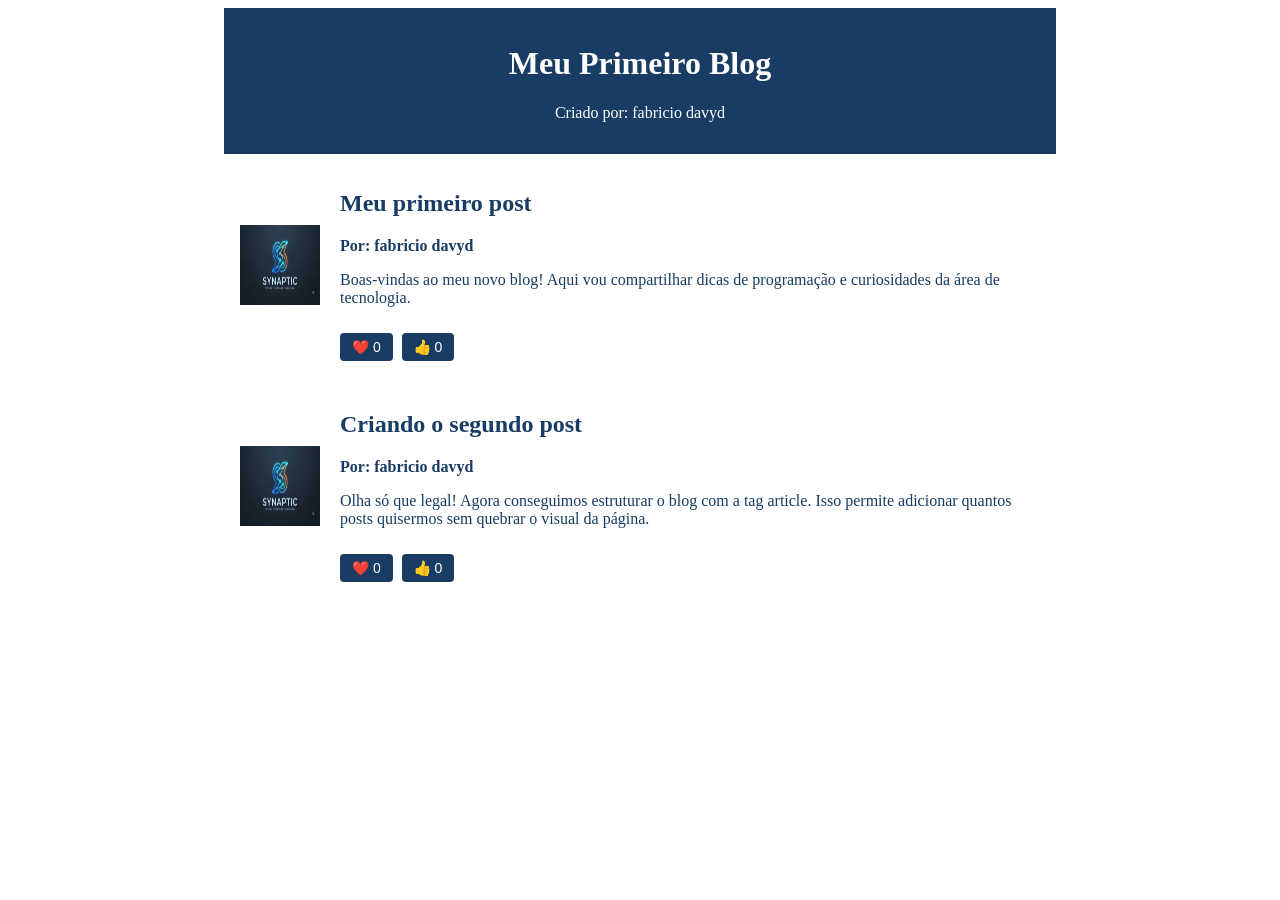
==== -blog-main/fabricio/index.html @ 5603c515 "Add files via upload 14/08" ====
<!DOCTYPE html>
<html lang="pt-BR">
<head>
    <meta charset="UTF-8">
    <meta name="viewport" content="width=device-width, initial-scale=1.0">
    <meta name="author" content="fabricio davyd">
    <title>Blog Interativo com Limite de Likes</title>
    
    <style>
        /* Estilização do Cabeçalho */
        header {
            background-color: #183C63;
            color: #FFFFFF;
            text-align: center;
            max-width: 800px;
            margin: 0 auto;
            padding: 16px; 
        }

        /* Estilização do Conteúdo Principal */
        main {
            background-color: #FFFFFF;
            color: #183C63;
            max-width: 800px;
            margin: 0 auto;
            padding: 16px;
        }

        /* O Flexbox age individualmente em cada ARTIGO */
        article {
            display: flex;
            align-items: center; 
            gap: 20px;
            margin-bottom: 30px; 
        }

        /* Estilização das imagens dos artigos */
        img {
            width: 80px;
            height: 80px;
        }

        /* Classe para deixar o nome do autor em negrito */
        .artigo-autor {
            font-weight: bold;
        }

        /* Estilização dos botões de interação */
        button {
            background: #183C63;
            color: white;
            border: none;
            padding: 6px 12px;
            margin-right: 5px;
            margin-top: 10px;
            cursor: pointer;
            border-radius: 4px;
            font-size: 14px;
        }
    </style>
</head>
<body>

    <header>
        <h1>Meu Primeiro Blog</h1>
        <p>Criado por: fabricio davyd</p>
    </header>

    <main>
        <article>
            <img src="Gemini_Generated_Image_wc3uwpwc3uwpwc3u.png" alt="logotipo conceitual de tecnologia e educação.">
            
            <div>
                <h2>Meu primeiro post</h2>
                <p class="artigo-autor">Por: fabricio davyd</p>
                <p>Boas-vindas ao meu novo blog! Aqui vou compartilhar dicas de programação e curiosidades da área de tecnologia.</p>
                <button class="btn-interacao">❤️ <span>0</span></button>
                <button class="btn-interacao">👍 <span>0</span></button>
            </div>
        </article>

        <article>
            <img src="Gemini_Generated_Image_wc3uwpwc3uwpwc3u.png" alt="logotipo conceitual de tecnologia e educação.">
            
            <div>
                <h2>Criando o segundo post</h2>
                <p class="artigo-autor">Por: fabricio davyd</p>
                <p>Olha só que legal! Agora conseguimos estruturar o blog com a tag article. Isso permite adicionar quantos posts quisermos sem quebrar o visual da página.</p>
                <button class="btn-interacao">❤️ <span>0</span></button>
                <button class="btn-interacao">👍 <span>0</span></button>
            </div>
        </article>
    </main>

    <script>
        const botoes = document.querySelectorAll(".btn-interacao");

        botoes.forEach(function (botao) {
            let curtiu = false;

            botao.addEventListener("click", function botaoClicado() {
                let texto = botao.querySelector("span");

                if (curtiu === false) {
                    texto.textContent++;
                    curtiu = true;
                } else {
                    texto.textContent--;
                    curtiu = false;
                }
            });
        });
    </script>

</body>
</html>
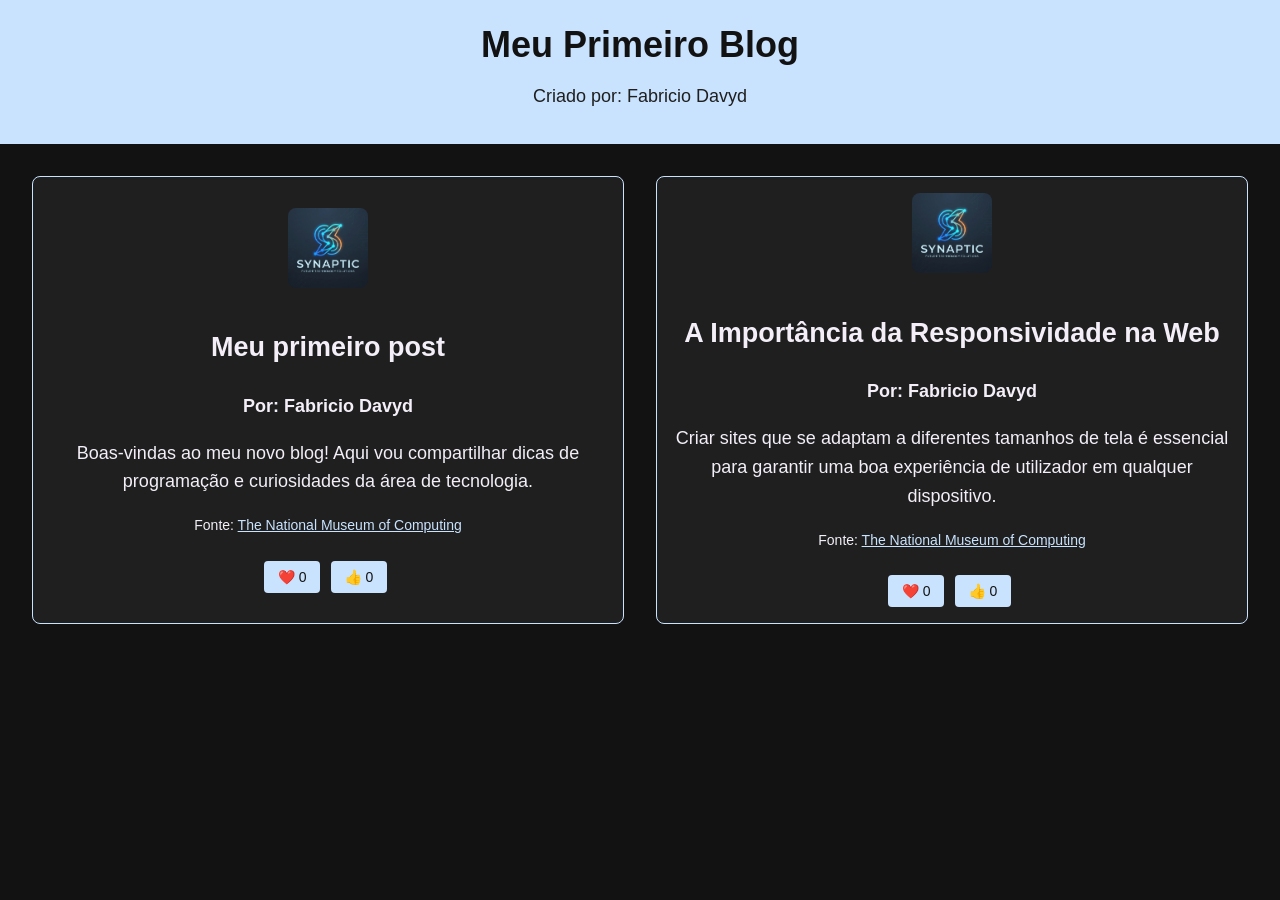
==== commit f7087ed8: "Add files via upload 14/08" ====
--- a/-blog-main/fabricio/index.html
+++ b/-blog-main/fabricio/index.html
@@ -1,116 +1,51 @@
 <!DOCTYPE html>
 <html lang="pt-BR">
 <head>
-    <meta charset="UTF-8">
-    <meta name="viewport" content="width=device-width, initial-scale=1.0">
-    <meta name="author" content="fabricio davyd">
-    <title>Blog Interativo com Limite de Likes</title>
-    
-    <style>
-        /* Estilização do Cabeçalho */
-        header {
-            background-color: #183C63;
-            color: #FFFFFF;
-            text-align: center;
-            max-width: 800px;
-            margin: 0 auto;
-            padding: 16px; 
-        }
+  <meta charset="UTF-8">
+  <meta name="viewport" content="width=device-width, initial-scale=1.0">
+  <meta name="author" content="Fabricio Davyd">
+  <title>Blog Interativo com Limite de Likes</title>
+  
+  <link rel="stylesheet" href="style.css">
+</head>
 
-        /* Estilização do Conteúdo Principal */
-        main {
-            background-color: #FFFFFF;
-            color: #183C63;
-            max-width: 800px;
-            margin: 0 auto;
-            padding: 16px;
-        }
+<body class="tema-escuro">
 
-        /* O Flexbox age individualmente em cada ARTIGO */
-        article {
-            display: flex;
-            align-items: center; 
-            gap: 20px;
-            margin-bottom: 30px; 
-        }
+  <header>
+    <h1>Meu Primeiro Blog</h1>
+    <p>Criado por: Fabricio Davyd</p>
+  </header>
 
-        /* Estilização das imagens dos artigos */
-        img {
-            width: 80px;
-            height: 80px;
-        }
+  <main>
+    <article>
+      <img src="Gemini_Generated_Image_wc3uwpwc3uwpwc3u.png" alt="Logotipo conceitual de tecnologia e educação.">
+      <div>
+        <h2>Meu primeiro post</h2>
+        <p class="artigo-autor">Por: Fabricio Davyd</p>
+        <p>Boas-vindas ao meu novo blog! Aqui vou compartilhar dicas de programação e curiosidades da área de tecnologia.</p>
+        <p class="artigo-fonte">
+          Fonte: <a href="https://www.tnmoc.org/colossus" target="_blank">The National Museum of Computing</a>
+        </p>
+        <button class="btn-interacao">❤️ <span>0</span></button>
+        <button class="btn-interacao">👍 <span>0</span></button>
+      </div>
+    </article>
 
-        /* Classe para deixar o nome do autor em negrito */
-        .artigo-autor {
-            font-weight: bold;
-        }
+    <article>
+      <img src="Gemini_Generated_Image_wc3uwpwc3uwpwc3u.png" alt="Logotipo conceitual de tecnologia e educação.">
+      <div>
+        <h2>A Importância da Responsividade na Web</h2>
+        <p class="artigo-autor">Por: Fabricio Davyd</p>
+        <p>Criar sites que se adaptam a diferentes tamanhos de tela é essencial para garantir uma boa experiência de utilizador em qualquer dispositivo.</p>
+        <p class="artigo-fonte">
+          Fonte: <a href="https://www.tnmoc.org/colossus" target="_blank">The National Museum of Computing</a>
+        </p>
+        <button class="btn-interacao">❤️ <span>0</span></button>
+        <button class="btn-interacao">👍 <span>0</span></button>
+      </div>
+    </article>
+  </main>
 
-        /* Estilização dos botões de interação */
-        button {
-            background: #183C63;
-            color: white;
-            border: none;
-            padding: 6px 12px;
-            margin-right: 5px;
-            margin-top: 10px;
-            cursor: pointer;
-            border-radius: 4px;
-            font-size: 14px;
-        }
-    </style>
-</head>
-<body>
-
-    <header>
-        <h1>Meu Primeiro Blog</h1>
-        <p>Criado por: fabricio davyd</p>
-    </header>
-
-    <main>
-        <article>
-            <img src="Gemini_Generated_Image_wc3uwpwc3uwpwc3u.png" alt="logotipo conceitual de tecnologia e educação.">
-            
-            <div>
-                <h2>Meu primeiro post</h2>
-                <p class="artigo-autor">Por: fabricio davyd</p>
-                <p>Boas-vindas ao meu novo blog! Aqui vou compartilhar dicas de programação e curiosidades da área de tecnologia.</p>
-                <button class="btn-interacao">❤️ <span>0</span></button>
-                <button class="btn-interacao">👍 <span>0</span></button>
-            </div>
-        </article>
-
-        <article>
-            <img src="Gemini_Generated_Image_wc3uwpwc3uwpwc3u.png" alt="logotipo conceitual de tecnologia e educação.">
-            
-            <div>
-                <h2>Criando o segundo post</h2>
-                <p class="artigo-autor">Por: fabricio davyd</p>
-                <p>Olha só que legal! Agora conseguimos estruturar o blog com a tag article. Isso permite adicionar quantos posts quisermos sem quebrar o visual da página.</p>
-                <button class="btn-interacao">❤️ <span>0</span></button>
-                <button class="btn-interacao">👍 <span>0</span></button>
-            </div>
-        </article>
-    </main>
-
-    <script>
-        const botoes = document.querySelectorAll(".btn-interacao");
-
-        botoes.forEach(function (botao) {
-            let curtiu = false;
-
-            botao.addEventListener("click", function botaoClicado() {
-                let texto = botao.querySelector("span");
-
-                if (curtiu === false) {
-                    texto.textContent++;
-                    curtiu = true;
-                } else {
-                    texto.textContent--;
-                    curtiu = false;
-                }
-            });
-        });
-    </script>
-
+  <script src="script.js"></script>
 </body>
 </html>
--- a/-blog-main/fabricio/style.css
+++ b/-blog-main/fabricio/style.css
@@ -0,0 +1,119 @@
+:root {
+    --cor-primaria: #183C63;
+    --cor-secundaria: #3782d2;
+    --cor-fundo: #ffffff;
+    --cor-texto: #151428;
+    --cor-contraste: #f3eef7;
+    --cor-botao: #f9f9f9;
+    --fonte-texto: 'Segoe UI', sans-serif;
+  }
+  
+  .tema-escuro {
+    --cor-primaria: #c9e3ff;
+    --cor-secundaria: #3782d2;
+    --cor-fundo: #121212;
+    --cor-texto: #f3eef7;
+    --cor-contraste: #1f1f1f;
+    --cor-botao: #2a2a2a;
+  }
+  
+  .tema-escuro a {
+    color: var(--cor-secundaria);
+  }
+  
+  .tema-escuro p {
+    color: var(--cor-texto);
+  }
+  
+  .tema-escuro header p {
+    color: var(--cor-contraste);
+  }
+  
+  body {
+    max-width: 100vw;
+    margin: 0;
+    padding: 0;
+    font-family: var(--fonte-texto);
+    font-size: 18px;
+    line-height: 1.6;
+    background-color: var(--cor-fundo);
+    color: var(--cor-texto);
+    transition: background-color 0.3s, color 0.3s;
+  }
+  
+  header {
+    background-color: var(--cor-primaria);
+    color: var(--cor-fundo);
+    text-align: center;
+    padding: 16px;
+  }
+  
+  header h1 {
+    margin: 0;
+  }
+  
+  header p {
+    margin-top: 8px;
+  }
+  
+  main {
+    background-color: var(--cor-fundo);
+    color: var(--cor-texto);
+    padding: 16px;
+    display: flex;
+    flex-wrap: wrap;
+  }
+  
+  article {
+    display: flex;
+    border: 1px solid var(--cor-primaria);
+    background-color: var(--cor-contraste);
+    margin: 16px;
+    gap: 16px;
+    padding: 16px;
+    flex: 1 1 25%;
+    flex-direction: column;
+    align-items: center;
+    text-align: center;
+    justify-content: center;
+    border-radius: 8px;
+  }
+  
+  img {
+    width: 80px;
+    height: 80px;
+    object-fit: cover;
+    border-radius: 8px;
+  }
+  
+  .artigo-autor {
+    font-weight: bold;
+    margin: 4px 0;
+  }
+  
+  .artigo-fonte {
+    font-size: 14px;
+    margin-top: 8px;
+  }
+  
+  .artigo-fonte a {
+    color: var(--cor-primaria);
+    text-decoration: underline;
+  }
+  
+  button.btn-interacao {
+    background-color: var(--cor-primaria);
+    color: var(--cor-fundo);
+    border: none;
+    padding: 8px 14px;
+    margin-right: 5px;
+    margin-top: 10px;
+    cursor: pointer;
+    border-radius: 4px;
+    font-size: 14px;
+    transition: background-color 0.2s;
+  }
+  
+  button.btn-interacao:hover {
+    background-color: var(--cor-secundaria);
+  }
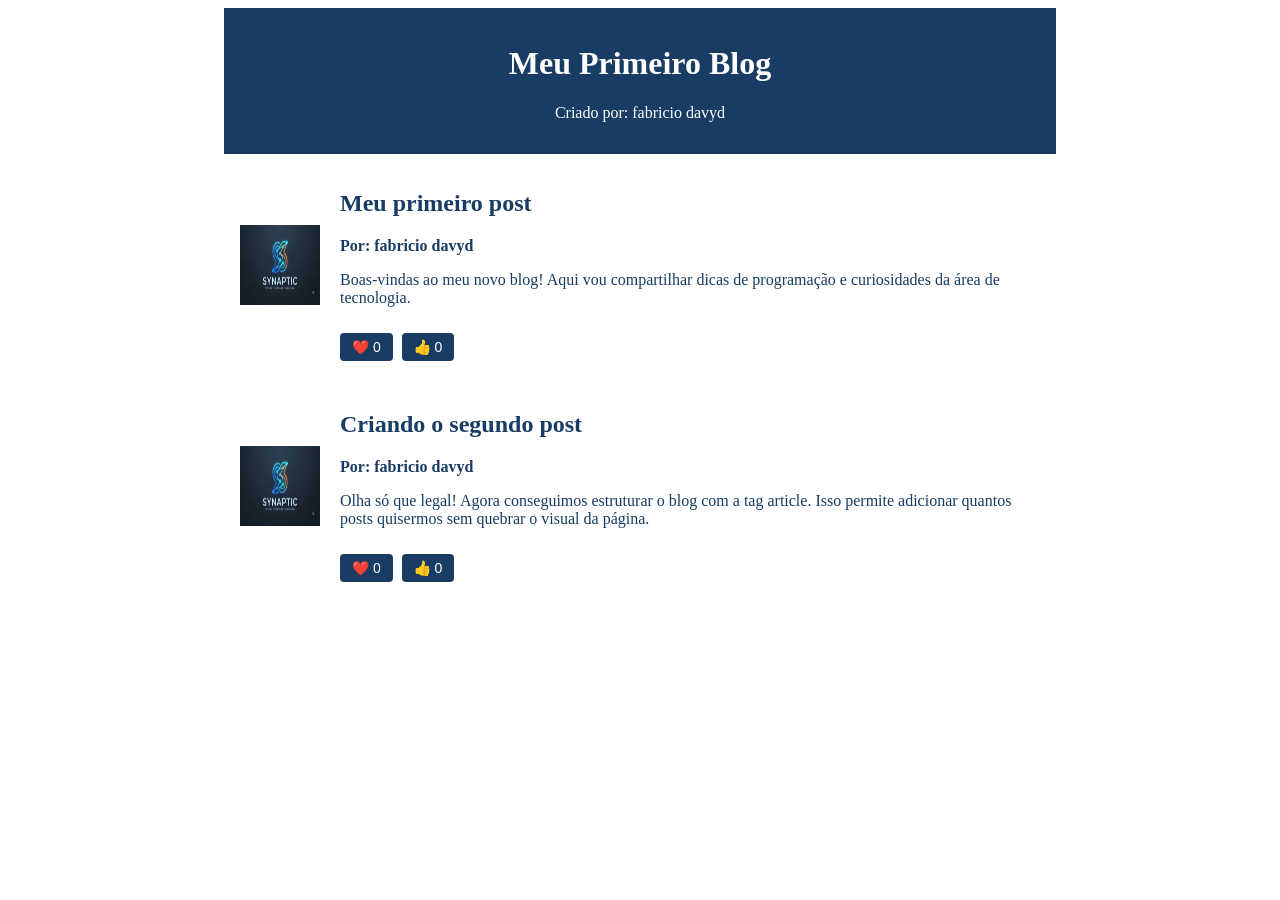
==== commit fb6307f7: "Add files via upload 04/09" ====
--- a/-blog-main/fabricio/index.html
+++ b/-blog-main/fabricio/index.html
@@ -1,51 +1,116 @@
 <!DOCTYPE html>
 <html lang="pt-BR">
 <head>
-  <meta charset="UTF-8">
-  <meta name="viewport" content="width=device-width, initial-scale=1.0">
-  <meta name="author" content="Fabricio Davyd">
-  <title>Blog Interativo com Limite de Likes</title>
-  
-  <link rel="stylesheet" href="style.css">
+    <meta charset="UTF-8">
+    <meta name="viewport" content="width=device-width, initial-scale=1.0">
+    <meta name="author" content="fabricio davyd">
+    <title>Blog Interativo com Limite de Likes</title>
+    
+    <style>
+        /* Estilização do Cabeçalho */
+        header {
+            background-color: #183C63;
+            color: #FFFFFF;
+            text-align: center;
+            max-width: 800px;
+            margin: 0 auto;
+            padding: 16px; 
+        }
+
+        /* Estilização do Conteúdo Principal */
+        main {
+            background-color: #FFFFFF;
+            color: #183C63;
+            max-width: 800px;
+            margin: 0 auto;
+            padding: 16px;
+        }
+
+        /* O Flexbox age individualmente em cada ARTIGO */
+        article {
+            display: flex;
+            align-items: center; 
+            gap: 20px;
+            margin-bottom: 30px; 
+        }
+
+        /* Estilização das imagens dos artigos */
+        img {
+            width: 80px;
+            height: 80px;
+        }
+
+        /* Classe para deixar o nome do autor em negrito */
+        .artigo-autor {
+            font-weight: bold;
+        }
+
+        /* Estilização dos botões de interação */
+        button {
+            background: #183C63;
+            color: white;
+            border: none;
+            padding: 6px 12px;
+            margin-right: 5px;
+            margin-top: 10px;
+            cursor: pointer;
+            border-radius: 4px;
+            font-size: 14px;
+        }
+    </style>
 </head>
+<body>
 
-<body class="tema-escuro">
+    <header>
+        <h1>Meu Primeiro Blog</h1>
+        <p>Criado por: fabricio davyd</p>
+    </header>
 
-  <header>
-    <h1>Meu Primeiro Blog</h1>
-    <p>Criado por: Fabricio Davyd</p>
-  </header>
+    <main>
+        <article>
+            <img src="Gemini_Generated_Image_wc3uwpwc3uwpwc3u.png" alt="logotipo conceitual de tecnologia e educação.">
+            
+            <div>
+                <h2>Meu primeiro post</h2>
+                <p class="artigo-autor">Por: fabricio davyd</p>
+                <p>Boas-vindas ao meu novo blog! Aqui vou compartilhar dicas de programação e curiosidades da área de tecnologia.</p>
+                <button class="btn-interacao">❤️ <span>0</span></button>
+                <button class="btn-interacao">👍 <span>0</span></button>
+            </div>
+        </article>
 
-  <main>
-    <article>
-      <img src="Gemini_Generated_Image_wc3uwpwc3uwpwc3u.png" alt="Logotipo conceitual de tecnologia e educação.">
-      <div>
-        <h2>Meu primeiro post</h2>
-        <p class="artigo-autor">Por: Fabricio Davyd</p>
-        <p>Boas-vindas ao meu novo blog! Aqui vou compartilhar dicas de programação e curiosidades da área de tecnologia.</p>
-        <p class="artigo-fonte">
-          Fonte: <a href="https://www.tnmoc.org/colossus" target="_blank">The National Museum of Computing</a>
-        </p>
-        <button class="btn-interacao">❤️ <span>0</span></button>
-        <button class="btn-interacao">👍 <span>0</span></button>
-      </div>
-    </article>
+        <article>
+            <img src="Gemini_Generated_Image_wc3uwpwc3uwpwc3u.png" alt="logotipo conceitual de tecnologia e educação.">
+            
+            <div>
+                <h2>Criando o segundo post</h2>
+                <p class="artigo-autor">Por: fabricio davyd</p>
+                <p>Olha só que legal! Agora conseguimos estruturar o blog com a tag article. Isso permite adicionar quantos posts quisermos sem quebrar o visual da página.</p>
+                <button class="btn-interacao">❤️ <span>0</span></button>
+                <button class="btn-interacao">👍 <span>0</span></button>
+            </div>
+        </article>
+    </main>
 
-    <article>
-      <img src="Gemini_Generated_Image_wc3uwpwc3uwpwc3u.png" alt="Logotipo conceitual de tecnologia e educação.">
-      <div>
-        <h2>A Importância da Responsividade na Web</h2>
-        <p class="artigo-autor">Por: Fabricio Davyd</p>
-        <p>Criar sites que se adaptam a diferentes tamanhos de tela é essencial para garantir uma boa experiência de utilizador em qualquer dispositivo.</p>
-        <p class="artigo-fonte">
-          Fonte: <a href="https://www.tnmoc.org/colossus" target="_blank">The National Museum of Computing</a>
-        </p>
-        <button class="btn-interacao">❤️ <span>0</span></button>
-        <button class="btn-interacao">👍 <span>0</span></button>
-      </div>
-    </article>
-  </main>
+    <script>
+        const botoes = document.querySelectorAll(".btn-interacao");
 
-  <script src="script.js"></script>
+        botoes.forEach(function (botao) {
+            let curtiu = false;
+
+            botao.addEventListener("click", function botaoClicado() {
+                let texto = botao.querySelector("span");
+
+                if (curtiu === false) {
+                    texto.textContent++;
+                    curtiu = true;
+                } else {
+                    texto.textContent--;
+                    curtiu = false;
+                }
+            });
+        });
+    </script>
+
 </body>
 </html>
